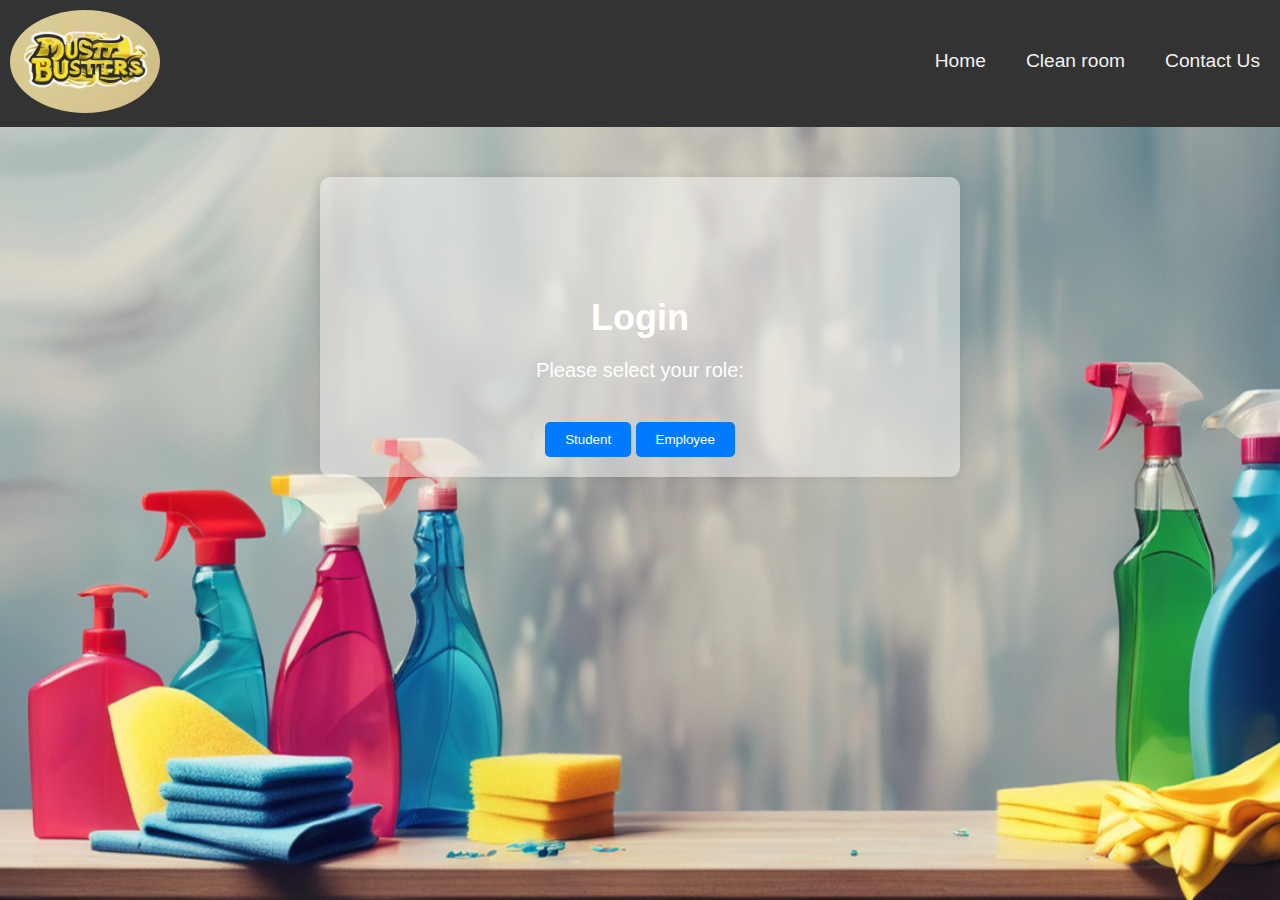
==== index.html @ 9466623a "Update index.html" ====
<!DOCTYPE html>
<html lang="en">
<head>
  <meta charset="UTF-8">
  <meta name="viewport" content="width=device-width, initial-scale=1.0">
  <title>Login</title>
  <style>
    body {
      font-family: Arial, sans-serif;
      margin: 0;
      padding: 0;
      background-image: url('./background imag 16ce57f0-4d24-4268-950e-964a9188c14b.png');
      background-repeat: no-repeat;
      background-attachment: fixed;
      background-size: cover;
    }
    .container {
      max-width: 600px;
      margin: 50px auto;
      padding: 20px;
      background-color: rgba(244, 244, 244, 0.5);
      border-radius: 10px;
      box-shadow: 0 0 10px rgba(0, 0, 0, 0.1);
    }
    label {
      font-weight: bold;
    }
    input[type="text"],
    input[type="password"] {
      width: 100%;
      padding: 10px;
      margin-bottom: 20px;
      border: 1px solid #ccc;
      border-radius: 5px;
    }
    button {
      padding: 10px 20px;
      background-color: #007bff;
      color: #fff;
      border: none;
      border-radius: 5px;
      cursor: pointer;
    }
    button:hover {
      background-color: #2077d4;
    }
    /* Navbar Styles */
    .navbar {
      background-color: #333;
      overflow: hidden;
    }
    .navbar a {
      float: right;
      display: block;
      color: #f2f2f2;
      text-align: center;
      padding: 14px 20px;
      padding-top: 50px;
      padding-bottom: 25px;
      text-decoration: none;
      font-size: larger;
    }
    .navbar a:hover{
      font-size: 20px;
      color: rgb(230, 216, 24);
      font-style: italic;
    }
    #logo1{
        width: 150px;
        border-radius: 50%;
        padding: 10px;
    }
    .login-content {
      text-align: center;
      margin-top: 100px;
      color: #ffffff;
    }
    .login-content h1 {
      font-size: 36px;
      margin-bottom: 20px;
    }
    .login-content p {
      font-size: 20px;
      margin-bottom: 40px;
    }
  </style>
</head>
<body>
  <div class="navbar" id="navigationText">
    <img id="logo1" src="logo 1.jpg" onclick="logoClick()">
    <a href="./contact.html">Contact Us</a>
    <a href="./cleans.html">Clean room</a>
    <a href="./home.html">Home</a>
  </div>

  <div class="container">
    <div class="login-content">
      <h1>Login</h1>
      <p>Please select your role:</p>
      <button onclick="studentLogin()">Student</button>
      <button onclick="employeeLogin()">Employee</button>
    </div>
  </div>

  <script>
    function logoClick() {
      window.location.href = "./index.html";
    }

    function studentLogin() {
      window.location.href = "./student-login.html";
    }

    function employeeLogin() {
      window.location.href = "./employee-login.html";
    }
  </script>
</body>
</html>
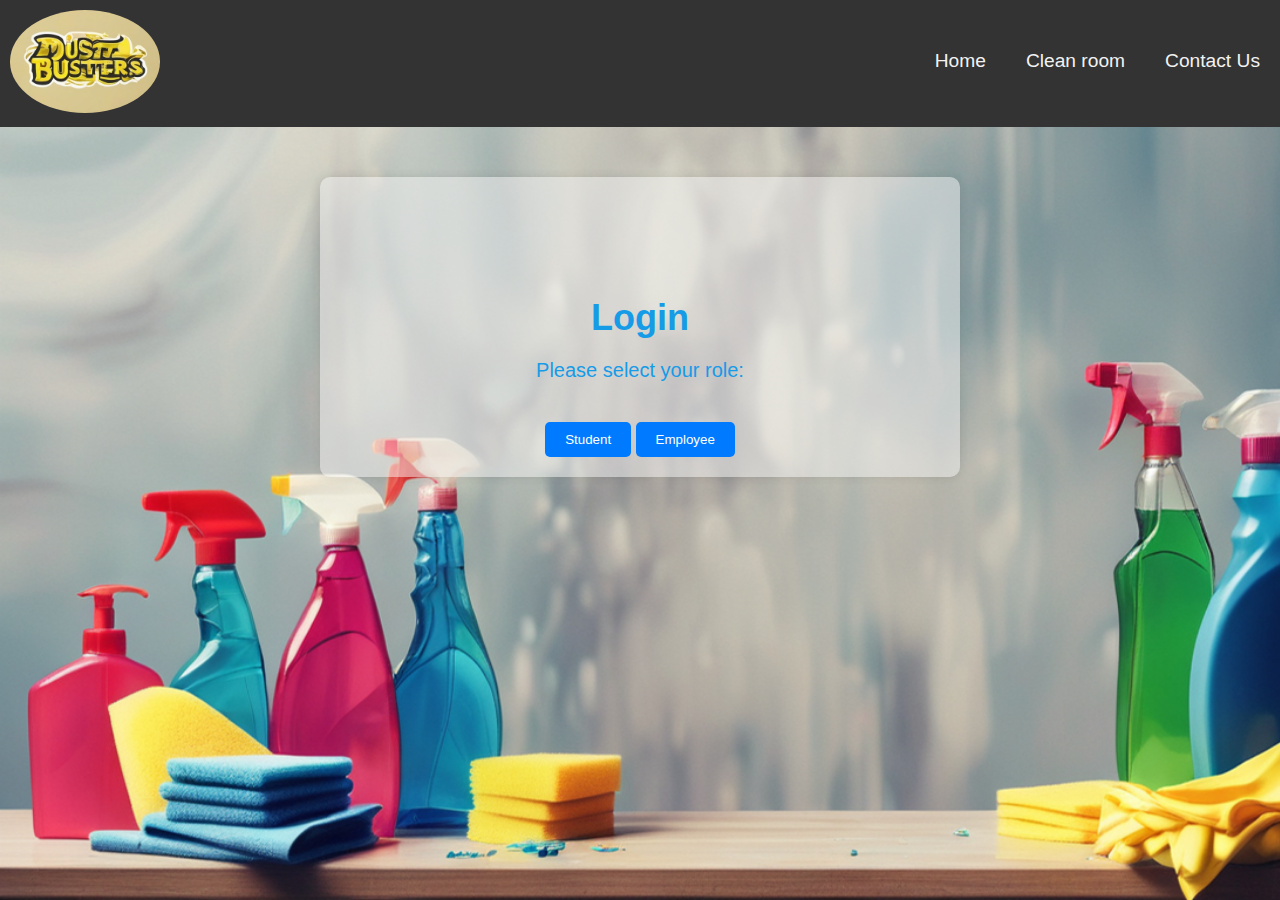
==== commit 480ea9aa: "Update index.html" ====
--- a/index.html
+++ b/index.html
@@ -73,7 +73,7 @@
     .login-content {
       text-align: center;
       margin-top: 100px;
-      color: #ffffff;
+      color: rgb(22, 155, 231);
     }
     .login-content h1 {
       font-size: 36px;
@@ -89,8 +89,8 @@
   <div class="navbar" id="navigationText">
     <img id="logo1" src="logo 1.jpg" onclick="logoClick()">
     <a href="./contact.html">Contact Us</a>
-    <a href="./cleans.html">Clean room</a>
-    <a href="./home.html">Home</a>
+    <a href="./index.html">Clean room</a>
+    <a href="./index.html">Home</a>
   </div>
 
   <div class="container">
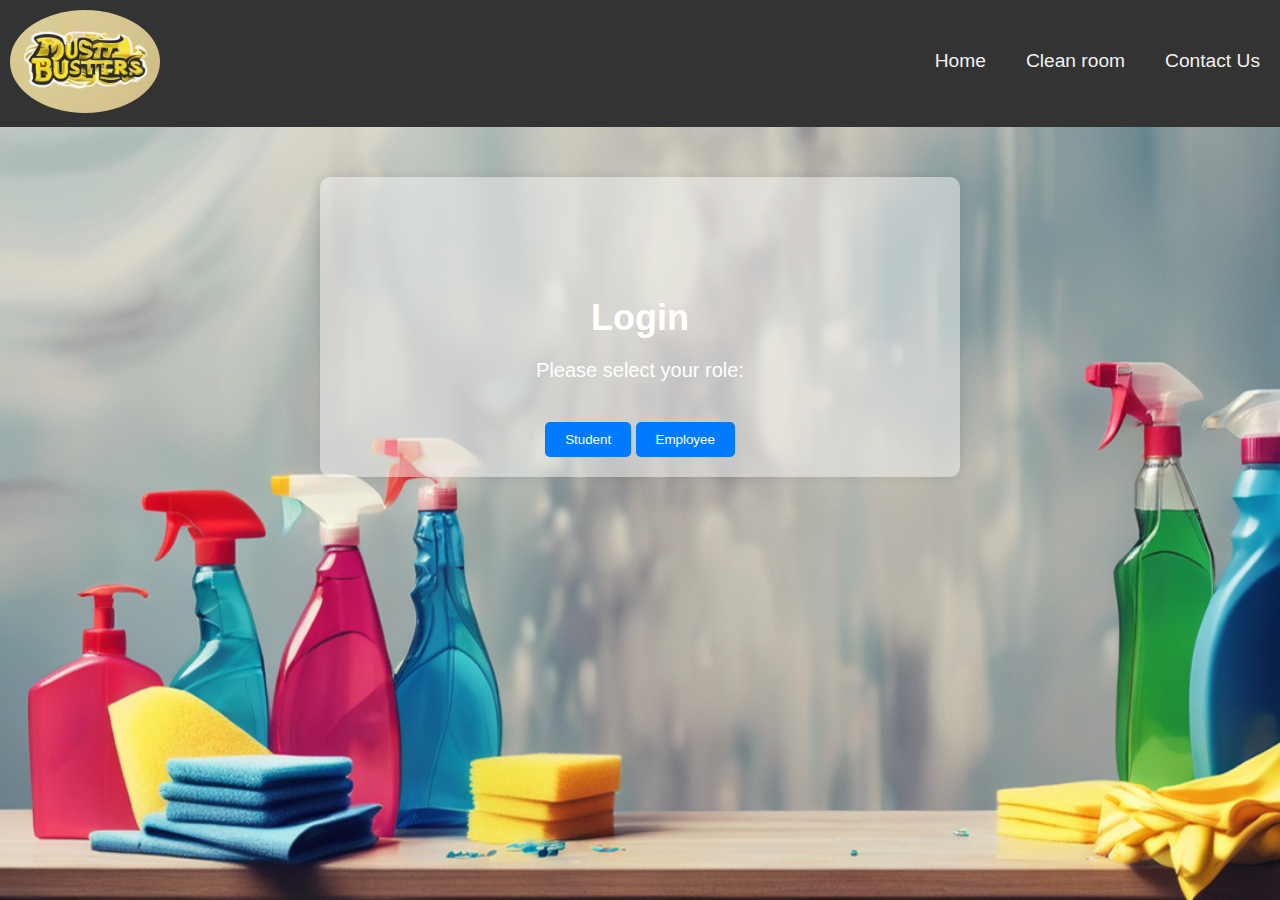
==== commit e2dd1656: "Update index.html" ====
--- a/index.html
+++ b/index.html
@@ -73,7 +73,7 @@
     .login-content {
       text-align: center;
       margin-top: 100px;
-      color: rgb(22, 155, 231);
+      color: #fff;
     }
     .login-content h1 {
       font-size: 36px;
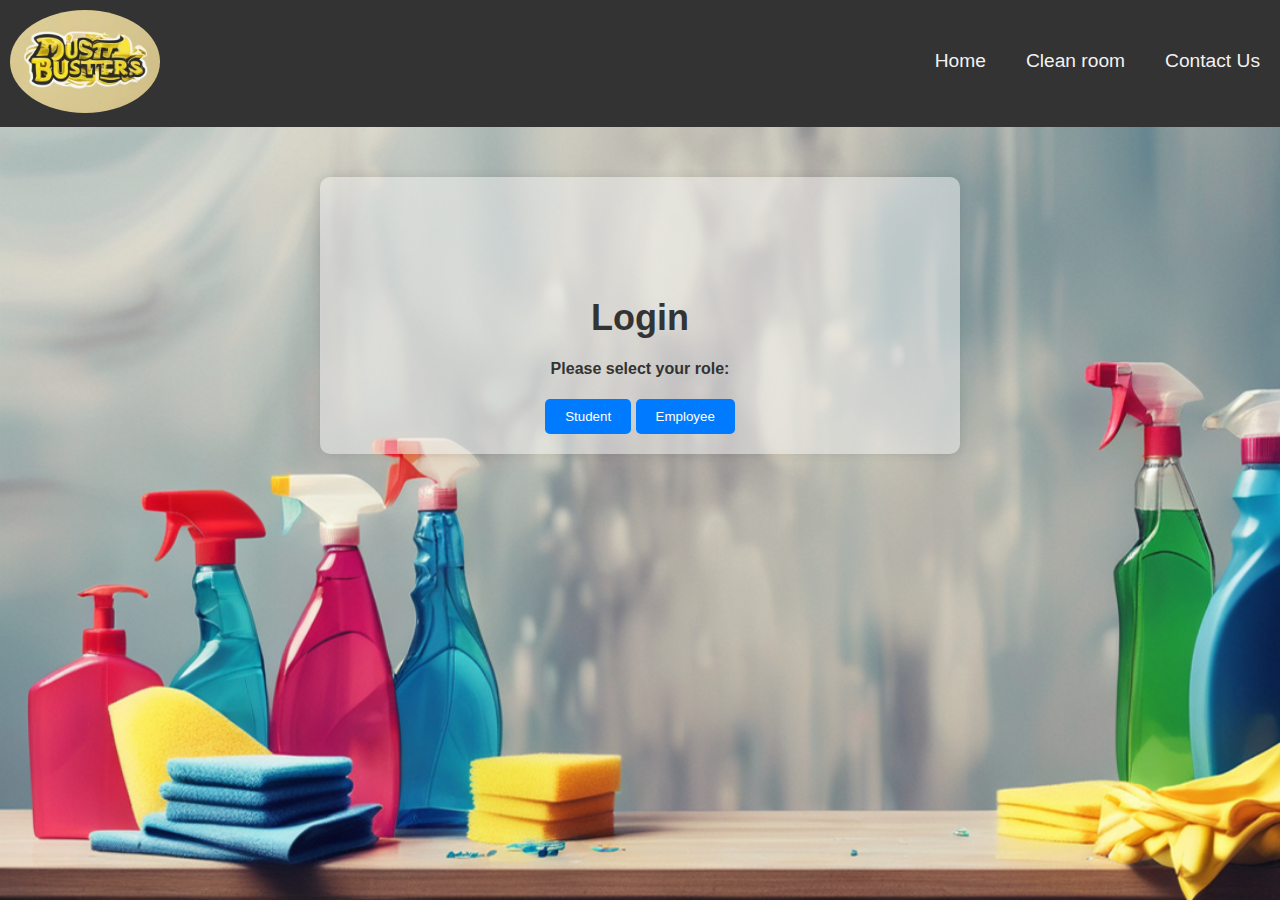
==== commit 93ad073b: "Update index.html" ====
--- a/index.html
+++ b/index.html
@@ -4,27 +4,9 @@
   <meta charset="UTF-8">
   <meta name="viewport" content="width=device-width, initial-scale=1.0">
   <title>Login</title>
+  <link rel="stylesheet" type="text/css" href="style.css">
   <style>
-    body {
-      font-family: Arial, sans-serif;
-      margin: 0;
-      padding: 0;
-      background-image: url('./background imag 16ce57f0-4d24-4268-950e-964a9188c14b.png');
-      background-repeat: no-repeat;
-      background-attachment: fixed;
-      background-size: cover;
-    }
-    .container {
-      max-width: 600px;
-      margin: 50px auto;
-      padding: 20px;
-      background-color: rgba(244, 244, 244, 0.5);
-      border-radius: 10px;
-      box-shadow: 0 0 10px rgba(0, 0, 0, 0.1);
-    }
-    label {
-      font-weight: bold;
-    }
+    
     input[type="text"],
     input[type="password"] {
       width: 100%;
@@ -33,47 +15,10 @@
       border: 1px solid #ccc;
       border-radius: 5px;
     }
-    button {
-      padding: 10px 20px;
-      background-color: #007bff;
-      color: #fff;
-      border: none;
-      border-radius: 5px;
-      cursor: pointer;
-    }
-    button:hover {
-      background-color: #2077d4;
-    }
-    /* Navbar Styles */
-    .navbar {
-      background-color: #333;
-      overflow: hidden;
-    }
-    .navbar a {
-      float: right;
-      display: block;
-      color: #f2f2f2;
-      text-align: center;
-      padding: 14px 20px;
-      padding-top: 50px;
-      padding-bottom: 25px;
-      text-decoration: none;
-      font-size: larger;
-    }
-    .navbar a:hover{
-      font-size: 20px;
-      color: rgb(230, 216, 24);
-      font-style: italic;
-    }
-    #logo1{
-        width: 150px;
-        border-radius: 50%;
-        padding: 10px;
-    }
     .login-content {
       text-align: center;
       margin-top: 100px;
-      color: #fff;
+      color: #333;
     }
     .login-content h1 {
       font-size: 36px;
@@ -88,20 +33,21 @@
 <body>
   <div class="navbar" id="navigationText">
     <img id="logo1" src="logo 1.jpg" onclick="logoClick()">
-    <a href="./contact.html">Contact Us</a>
+    <a href="./contact2.html">Contact Us</a>
     <a href="./index.html">Clean room</a>
     <a href="./index.html">Home</a>
   </div>
 
   <div class="container">
-    <div class="login-content">
+    <div class="login-content"> 
       <h1>Login</h1>
-      <p>Please select your role:</p>
+      <h4>Please select your role:</h4>
       <button onclick="studentLogin()">Student</button>
       <button onclick="employeeLogin()">Employee</button>
+    </br>
     </div>
   </div>
-
+ 
   <script>
     function logoClick() {
       window.location.href = "./index.html";
--- a/style.css
+++ b/style.css
@@ -0,0 +1,58 @@
+body {
+  font-family: Arial, sans-serif;
+  margin: 0;
+  padding: 0;
+  background-image: url('./background imag 16ce57f0-4d24-4268-950e-964a9188c14b.png');
+  background-repeat: no-repeat;
+  background-attachment: fixed;
+  background-size: cover;
+}
+.container {
+  max-width: 600px;
+  margin: 50px auto;
+  padding: 20px;
+  background-color: rgba(244, 244, 244, 0.5);
+  border-radius: 10px;
+  box-shadow: 0 0 10px rgba(0, 0, 0, 0.1);
+}
+label {
+  font-weight: bold;
+}
+
+button {
+  padding: 10px 20px;
+  background-color: #007bff;
+  color: #fff;
+  border: none;
+  border-radius: 5px;
+  cursor: pointer;
+}
+button:hover {
+  background-color: #2077d4;
+}
+/* Navbar Styles */
+.navbar {
+  background-color: #333;
+  overflow: hidden;
+}
+.navbar a {
+  float: right;
+  display: block;
+  color: #f2f2f2;
+  text-align: center;
+  padding: 14px 20px;
+  padding-top: 50px;
+  padding-bottom: 25px;
+  text-decoration: none;
+  font-size: larger;
+}
+.navbar a:hover{
+  font-size: 20px;
+  color: rgb(230, 216, 24);
+  font-style: italic;
+}
+#logo1{
+    width: 150px;
+    border-radius: 50%;
+    padding: 10px;
+}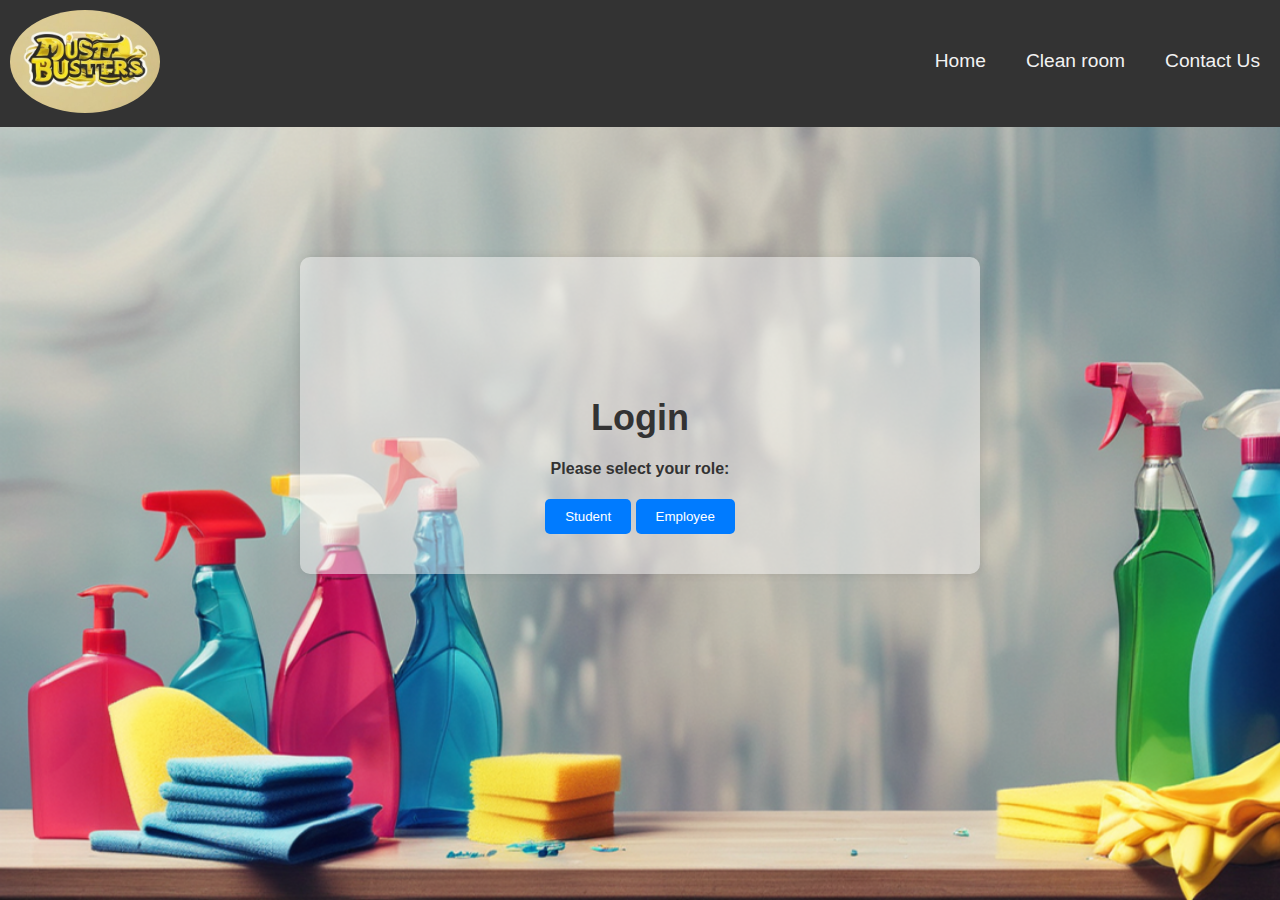
==== commit 0539ccab: "Add files via upload" ====
--- a/index.html
+++ b/index.html
@@ -6,7 +6,34 @@
   <title>Login</title>
   <link rel="stylesheet" type="text/css" href="style.css">
   <style>
-    
+    @keyframes fadeIn {
+            from {
+                opacity: 0;
+            }
+            to {
+                opacity: 1;
+            }
+        }
+
+        
+        #mainContent {
+            position: relative;
+            top: 80px;
+            animation: slideIn 1s ease;
+        }
+
+
+        @keyframes slideIn {
+            from {
+                opacity: 0;
+                transform: translateY(-50px);
+            }
+            to {
+                opacity: 1;
+                transform: translateY(0);
+            }
+        }
+
     input[type="text"],
     input[type="password"] {
       width: 100%;
@@ -37,8 +64,8 @@
     <a href="./index.html">Clean room</a>
     <a href="./index.html">Home</a>
   </div>
-
-  <div class="container">
+ 
+  <div class="container" id="mainContent">
     <div class="login-content"> 
       <h1>Login</h1>
       <h4>Please select your role:</h4>
@@ -47,7 +74,7 @@
     </br>
     </div>
   </div>
- 
+
   <script>
     function logoClick() {
       window.location.href = "./index.html";
@@ -62,4 +89,4 @@
     }
   </script>
 </body>
-</html>
+</html>--- a/style.css
+++ b/style.css
@@ -6,14 +6,16 @@
   background-repeat: no-repeat;
   background-attachment: fixed;
   background-size: cover;
+  
 }
 .container {
   max-width: 600px;
   margin: 50px auto;
-  padding: 20px;
+  padding: 40px;
   background-color: rgba(244, 244, 244, 0.5);
   border-radius: 10px;
   box-shadow: 0 0 10px rgba(0, 0, 0, 0.1);
+  position: relative; /* Add position relative */
 }
 label {
   font-weight: bold;
@@ -30,7 +32,7 @@
 button:hover {
   background-color: #2077d4;
 }
-/* Navbar Styles */
+
 .navbar {
   background-color: #333;
   overflow: hidden;
@@ -55,4 +57,18 @@
     width: 150px;
     border-radius: 50%;
     padding: 10px;
+}
+
+
+.back-arrow {
+  position: absolute;
+  top: 20px;
+  left: 20px;
+  font-size: 24px;
+  color: #535252;
+  cursor: pointer;
+}
+.back-arrow:hover{
+  color: #000000;
+  cursor: pointer;
 }